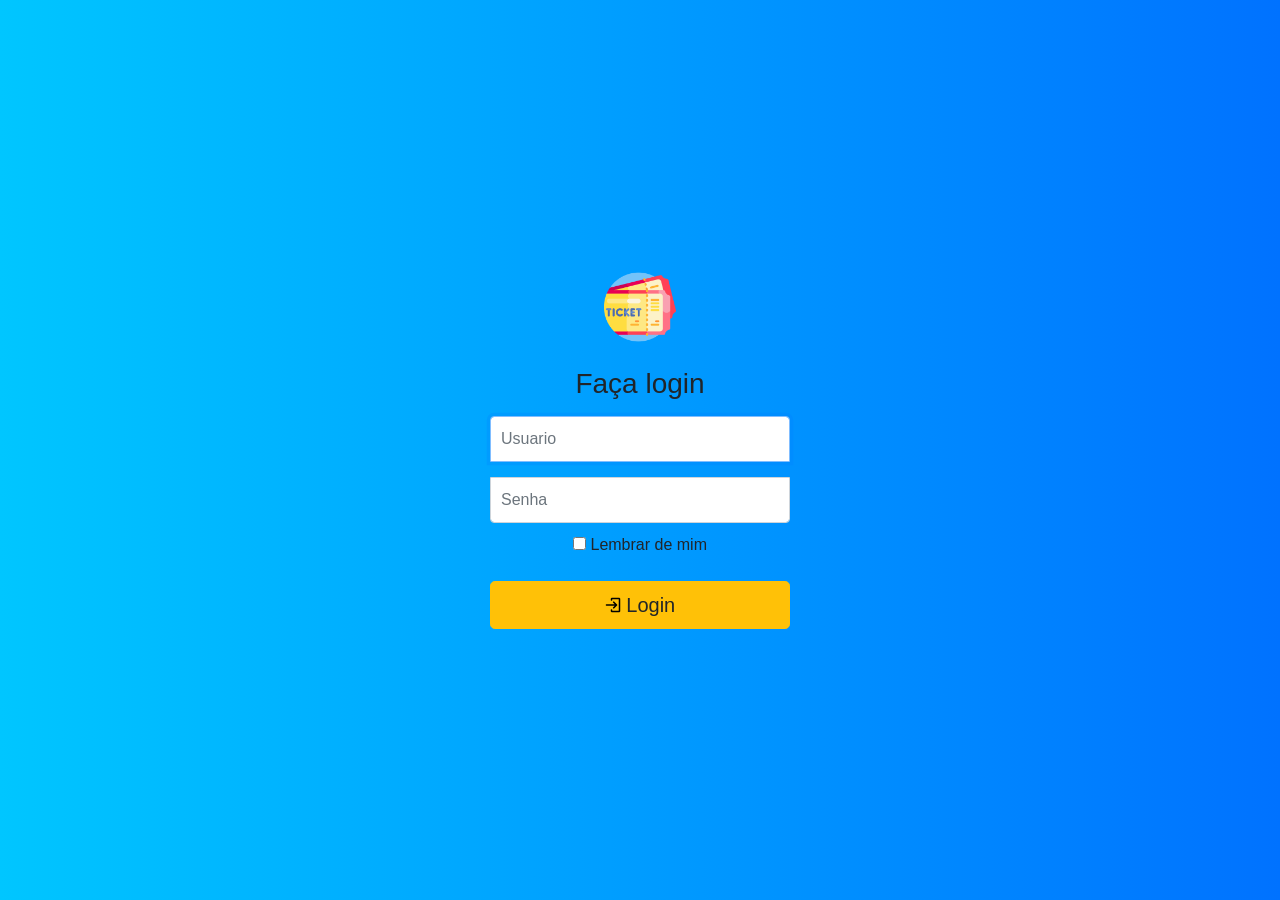
==== index.html @ d6cc5c7f "Login" ====
<!DOCTYPE html>
<html lang="en">

<head>
    <meta charset="UTF-8">
    <meta http-equiv="X-UA-Compatible" content="IE=edge">
    <meta name="viewport" content="width=device-width, initial-scale=1.0">
    <title>Sistemas de Rifas</title>
    <link rel="shortcut icon" href="img/tickets.png" type="image/x-icon">
    <link rel="stylesheet" href="css/style.css">
    <link rel="stylesheet" href="css/bootstrap.css">
</head>

<body class="text-center">
    <form class="form-signin">
        <img class="mb-4" src="img/tickets.png" alt="" width="72" height="72">
        <h1 class="h3 mb-3 font-weight-normal">Faça login</h1>
        <label class="sr-only">Usuario</label>
        <input type="email" id="usuario" class="form-control" placeholder="Usuario" required="" autofocus="">
        <label class="sr-only">Senha</label>
        <input type="password" id="senha" class="form-control mt-3" placeholder="Senha" required="">
        <div class="checkbox mb-3">
            <label>
            <input type="checkbox" value="remember-me"> Lembrar de mim
          </label>
        </div>
        <button class="btn btn-lg btn-warning btn-block" type="submit"><img src="img/login.png" width="16px" class="mb-1" alt=""> Login</button>
    </form>


</body>


<script src="js/jquery-3.6.0.js"></script>
<script src="js/bootstrap.js"></script>
</body>

</html>
---- css/style.css ----
html,
body {
    height: 100%;
}

body {
    display: -ms-flexbox;
    display: flex;
    -ms-flex-align: center;
    align-items: center;
    padding-top: 40px;
    padding-bottom: 40px;
    background: linear-gradient(to right, #00c6ff, #0072ff);
}

.form-signin {
    width: 100%;
    max-width: 330px;
    padding: 15px;
    margin: auto;
}

.form-signin .checkbox {
    font-weight: 400;
}

.form-signin .form-control {
    position: relative;
    box-sizing: border-box;
    height: auto;
    padding: 10px;
    font-size: 16px;
}

.form-signin .form-control:focus {
    z-index: 2;
}

.form-signin input[type="email"] {
    margin-bottom: -1px;
    border-bottom-right-radius: 0;
    border-bottom-left-radius: 0;
}

.form-signin input[type="password"] {
    margin-bottom: 10px;
    border-top-left-radius: 0;
    border-top-right-radius: 0;
}
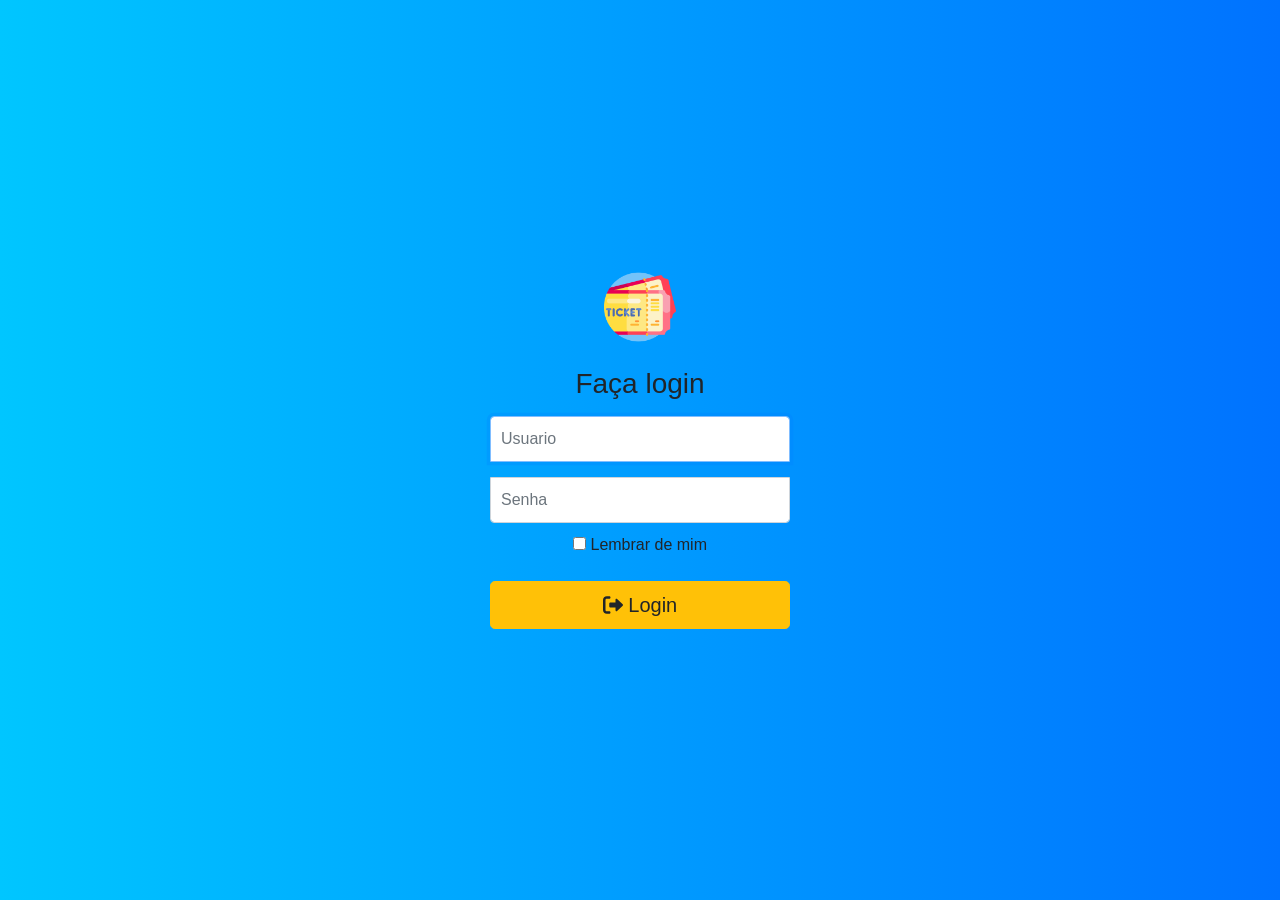
==== commit 5298dad0: "a" ====
--- a/index.html
+++ b/index.html
@@ -9,6 +9,7 @@
     <link rel="shortcut icon" href="img/tickets.png" type="image/x-icon">
     <link rel="stylesheet" href="css/style.css">
     <link rel="stylesheet" href="css/bootstrap.css">
+    <link rel="stylesheet" href="libs/FontAwesome/css/all.css">
 </head>
 
 <body class="text-center">
@@ -24,7 +25,7 @@
             <input type="checkbox" value="remember-me"> Lembrar de mim
           </label>
         </div>
-        <button class="btn btn-lg btn-warning btn-block" type="submit"><img src="img/login.png" width="16px" class="mb-1" alt=""> Login</button>
+        <button class="btn btn-lg btn-warning btn-block" type="submit"><i class="fa-solid fa-right-from-bracket"></i> Login</button>
     </form>
 
 
@@ -33,6 +34,7 @@
 
 <script src="js/jquery-3.6.0.js"></script>
 <script src="js/bootstrap.js"></script>
+<script src="libs/FontAwesome/js/all.js"></script>
 </body>
 
 </html>
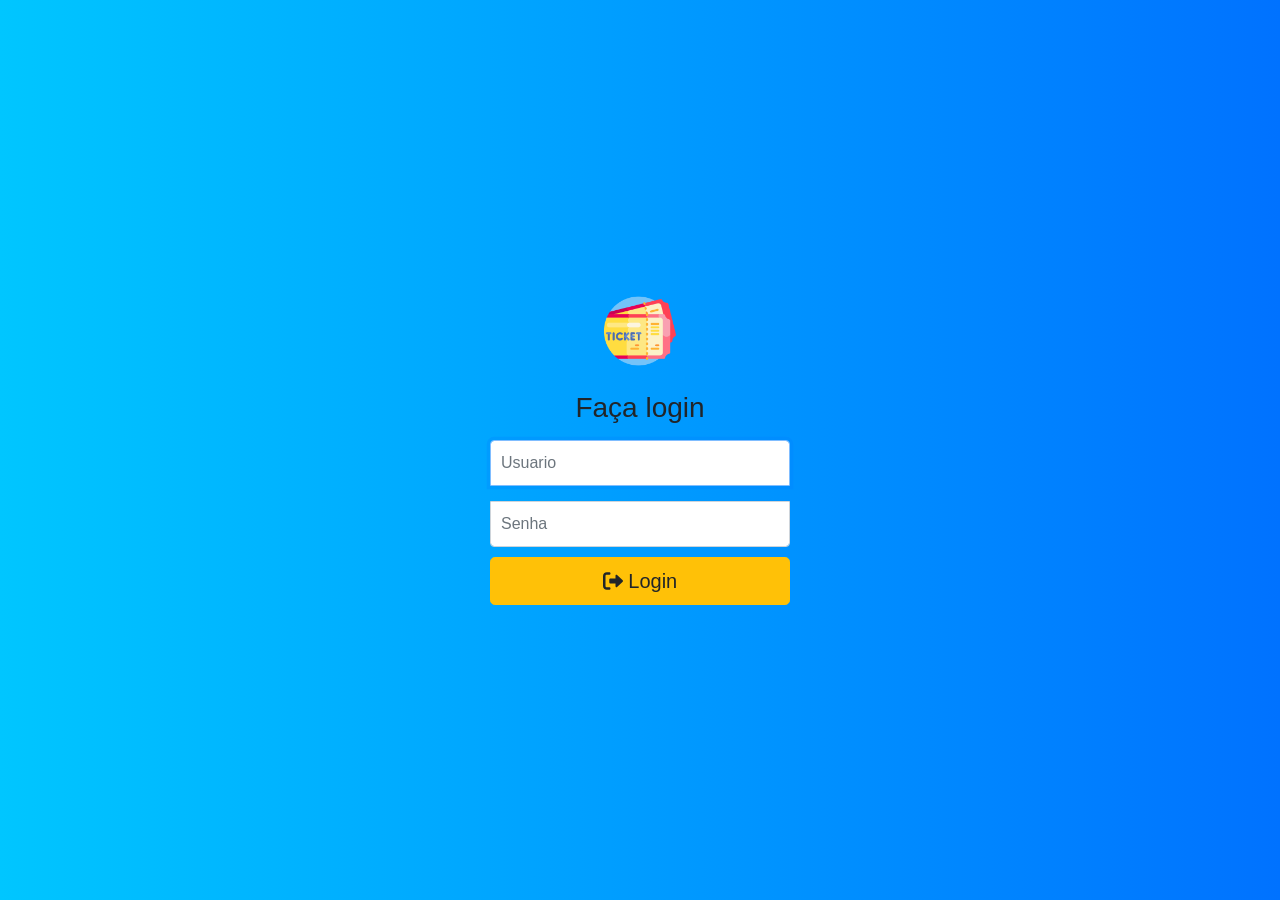
==== commit a8fa0dff: "a" ====
--- a/index.html
+++ b/index.html
@@ -13,19 +13,14 @@
 </head>
 
 <body class="text-center">
-    <form class="form-signin">
+    <form class="form-signin" id="form-login">
         <img class="mb-4" src="img/tickets.png" alt="" width="72" height="72">
         <h1 class="h3 mb-3 font-weight-normal">Faça login</h1>
         <label class="sr-only">Usuario</label>
-        <input type="email" id="usuario" class="form-control" placeholder="Usuario" required="" autofocus="">
+        <input type="email" id="LOGIN" name="LOGIN" class="form-control" placeholder="Usuario" required="" autofocus="">
         <label class="sr-only">Senha</label>
-        <input type="password" id="senha" class="form-control mt-3" placeholder="Senha" required="">
-        <div class="checkbox mb-3">
-            <label>
-            <input type="checkbox" value="remember-me"> Lembrar de mim
-          </label>
-        </div>
-        <button class="btn btn-lg btn-warning btn-block" type="submit"><i class="fa-solid fa-right-from-bracket"></i> Login</button>
+        <input type="password" id="SENHA" name="SENHA" class="form-control mt-3" placeholder="Senha" required="">
+        <button class="btn btn-lg btn-warning btn-block btn-login" type="submit"><i class="fa-solid fa-right-from-bracket"></i> Login</button>
     </form>
 
 
@@ -35,6 +30,8 @@
 <script src="js/jquery-3.6.0.js"></script>
 <script src="js/bootstrap.js"></script>
 <script src="libs/FontAwesome/js/all.js"></script>
+<script src="src/vendedor/controller/login-vendedor.js"></script>
+
 </body>
 
 </html>
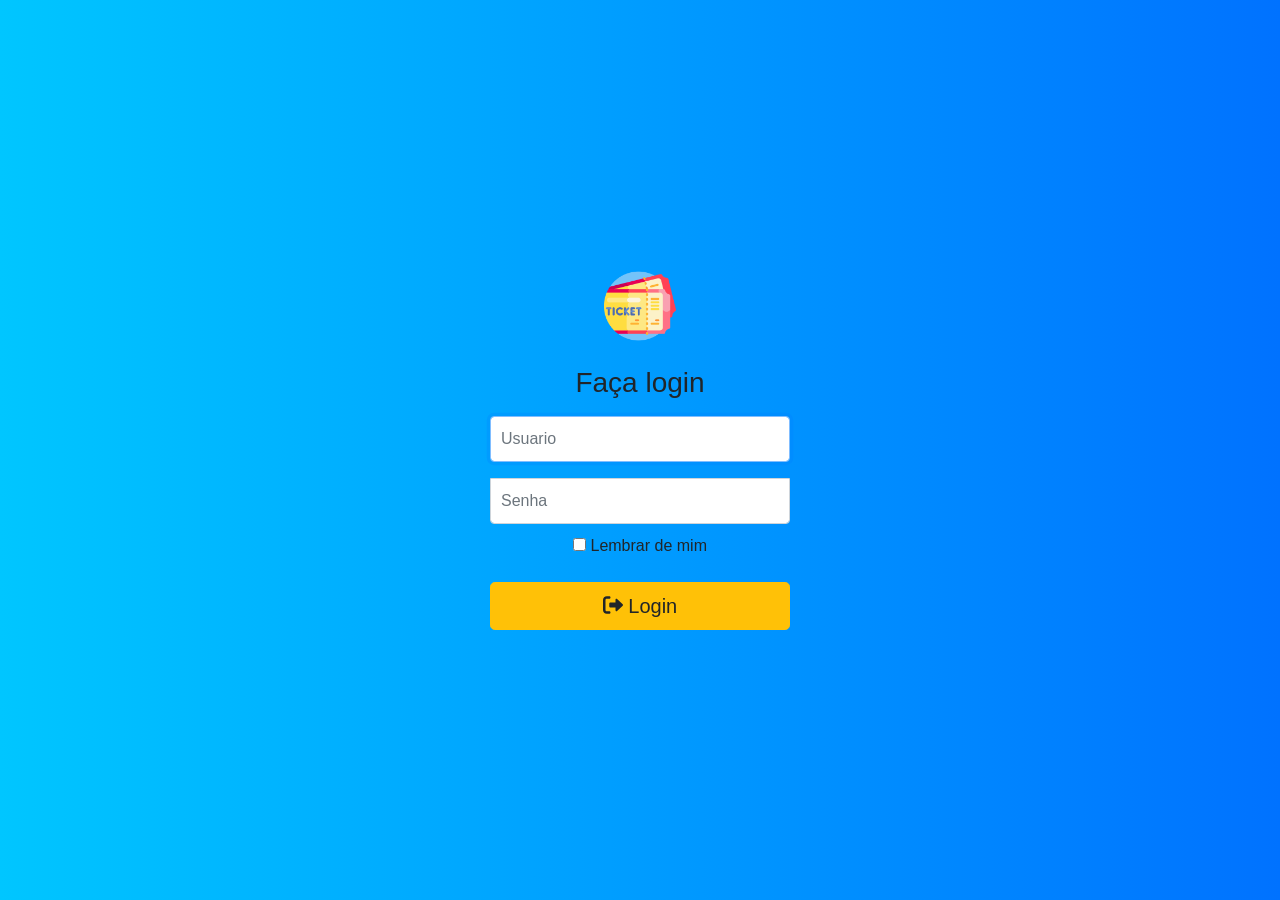
==== commit bac7d085: "a" ====
--- a/index.html
+++ b/index.html
@@ -17,9 +17,14 @@
         <img class="mb-4" src="img/tickets.png" alt="" width="72" height="72">
         <h1 class="h3 mb-3 font-weight-normal">Faça login</h1>
         <label class="sr-only">Usuario</label>
-        <input type="email" id="LOGIN" name="LOGIN" class="form-control" placeholder="Usuario" required="" autofocus="">
+        <input type="text" class="form-control" name="LOGIN" id="LOGIN" placeholder="Usuario" required="" autofocus="">
         <label class="sr-only">Senha</label>
-        <input type="password" id="SENHA" name="SENHA" class="form-control mt-3" placeholder="Senha" required="">
+        <input type="password" id="SENHA" class="form-control mt-3" name="SENHA" placeholder="Senha" required="">
+        <div class="checkbox mb-3">
+            <label>
+            <input type="checkbox" value="remember-me"> Lembrar de mim
+          </label>
+        </div>
         <button class="btn btn-lg btn-warning btn-block btn-login" type="submit"><i class="fa-solid fa-right-from-bracket"></i> Login</button>
     </form>
 
@@ -30,8 +35,7 @@
 <script src="js/jquery-3.6.0.js"></script>
 <script src="js/bootstrap.js"></script>
 <script src="libs/FontAwesome/js/all.js"></script>
-<script src="src/vendedor/controller/login-vendedor.js"></script>
-
+<script src="src/vendedor/controle/login-vendedor.js"></script>
 </body>
 
 </html>
